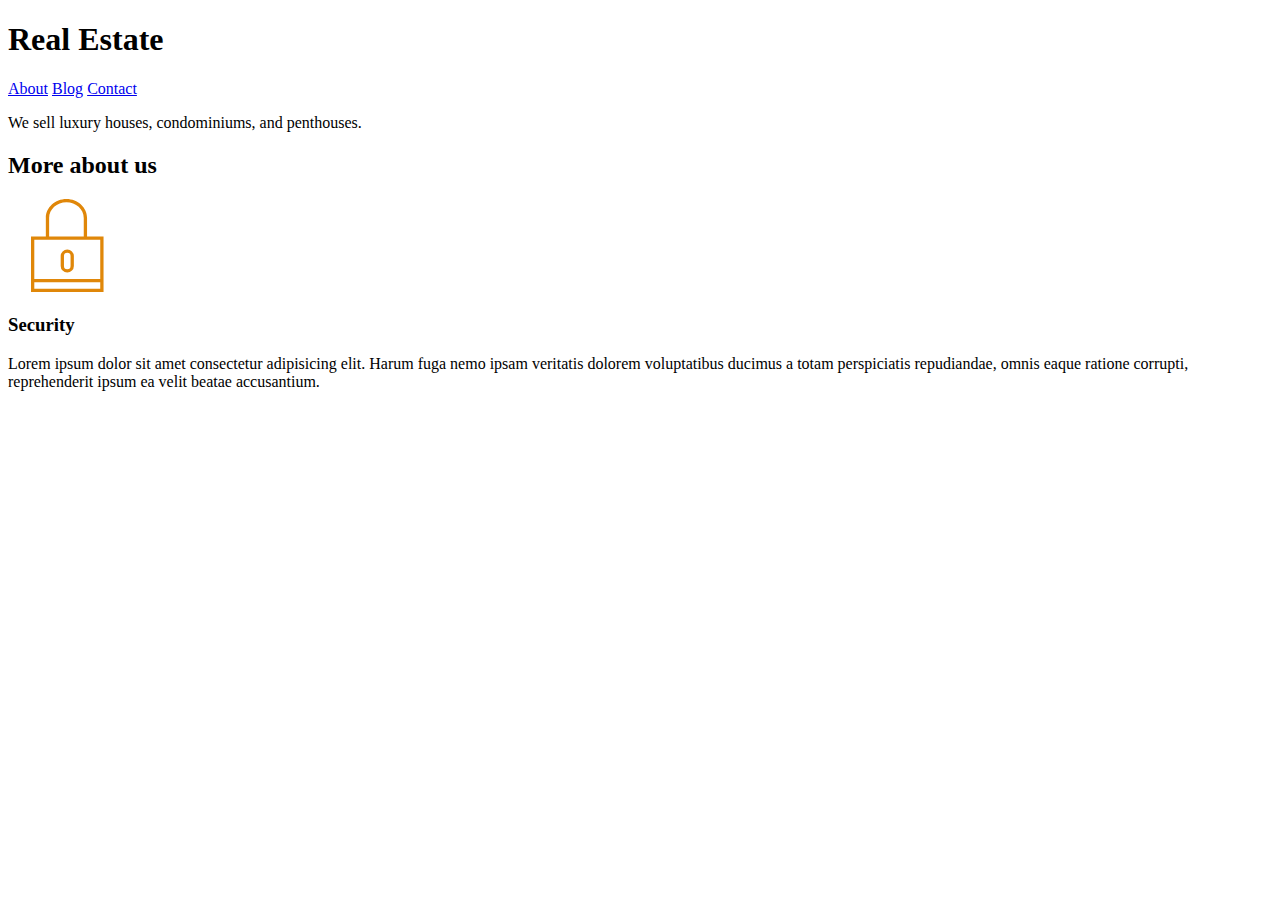
==== index.html @ ea69bbbc "first version ch57" ====
<!DOCTYPE html>
<html lang="en">
<head>
    <meta charset="UTF-8">
    <meta name="viewport" content="width=device-width, initial-scale=1.0">
    <title>Document</title>
</head>
<body>
    <header>
        <h1>Real Estate</h1>
        <nav>
            <a href="about.html">About</a>
            <a href="blog.html">Blog</a>
            <a href="contact.html">Contact</a>
        </nav>
        <p>We sell luxury houses, condominiums, and penthouses.</p>
    </header>
    <main>
        <h2>More about us</h2>

        <div>
            <img src="./img/icon1.svg" alt="">
            <h3>Security</h3>
            <p>Lorem ipsum dolor sit amet consectetur adipisicing elit. Harum fuga nemo ipsam veritatis dolorem voluptatibus ducimus a totam perspiciatis repudiandae, omnis eaque ratione corrupti, reprehenderit ipsum ea velit beatae accusantium.</p>
        </div>
    </main>

</body>
</html>
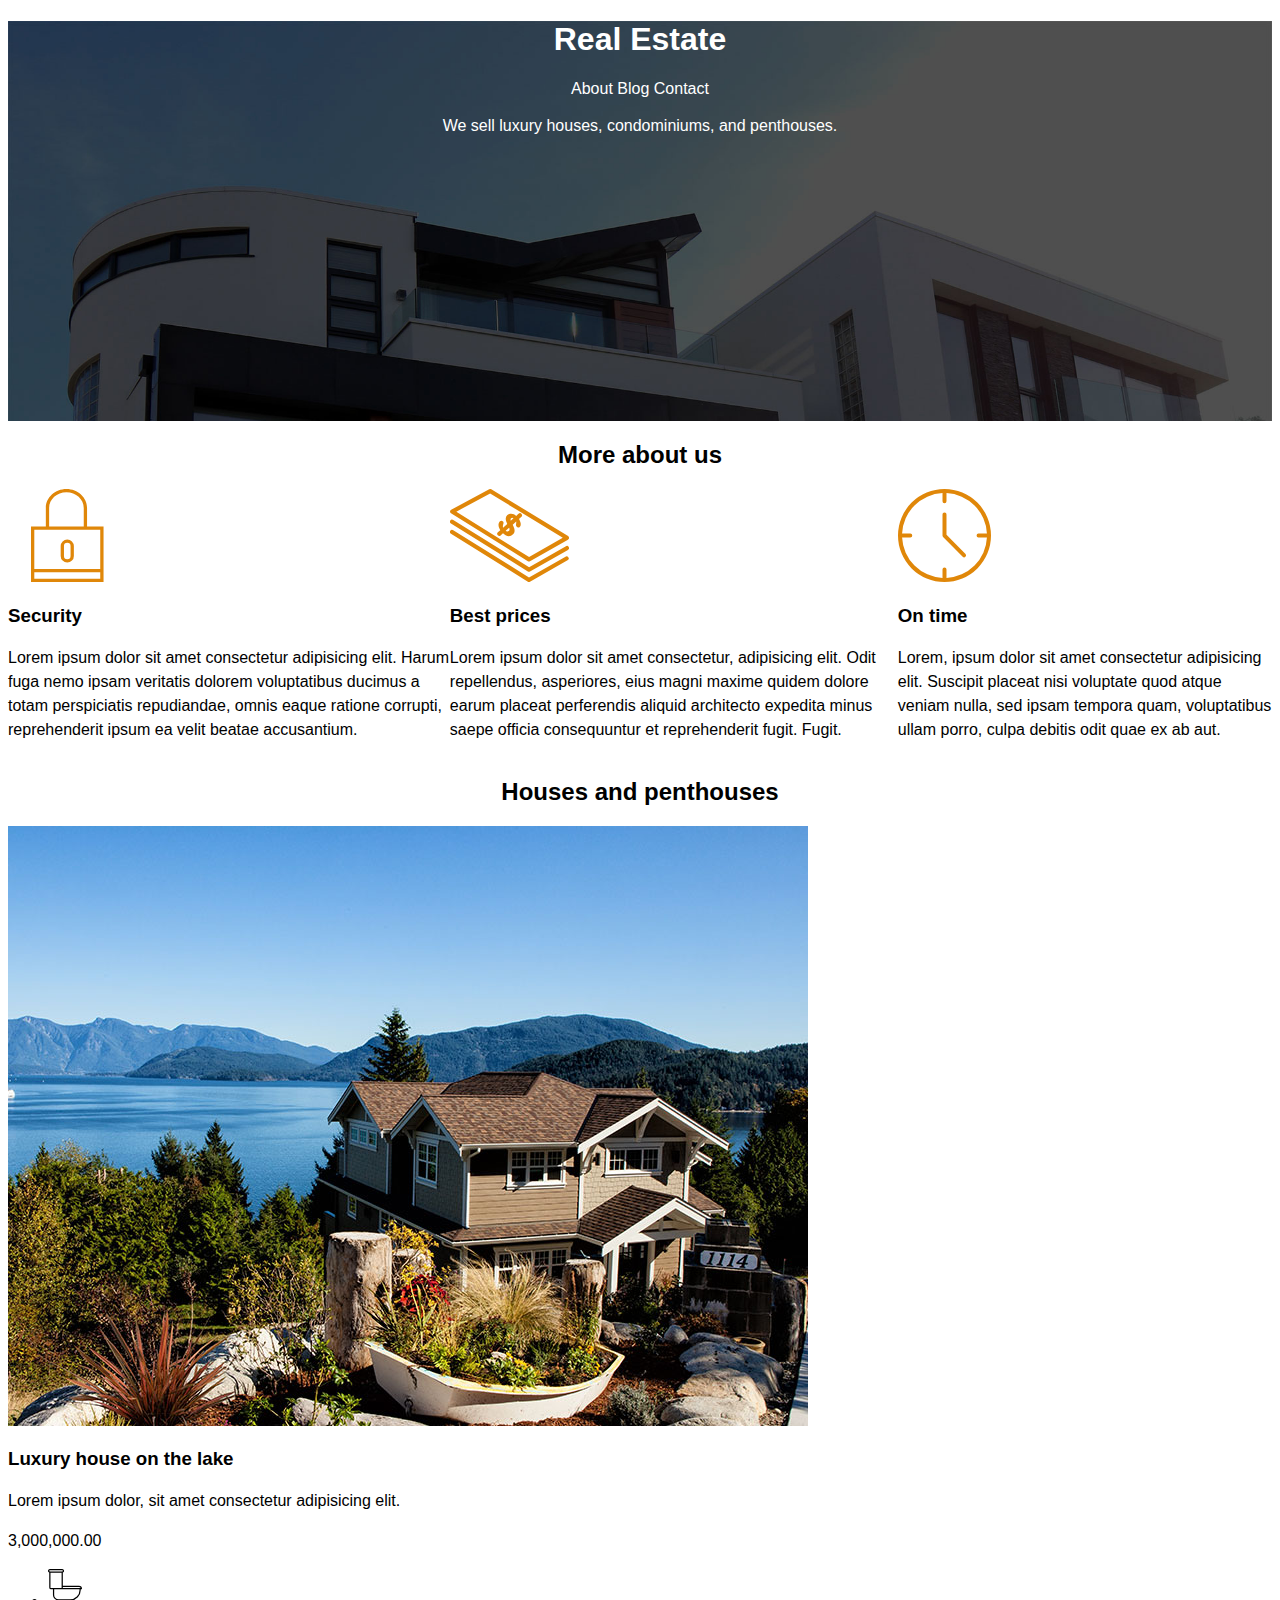
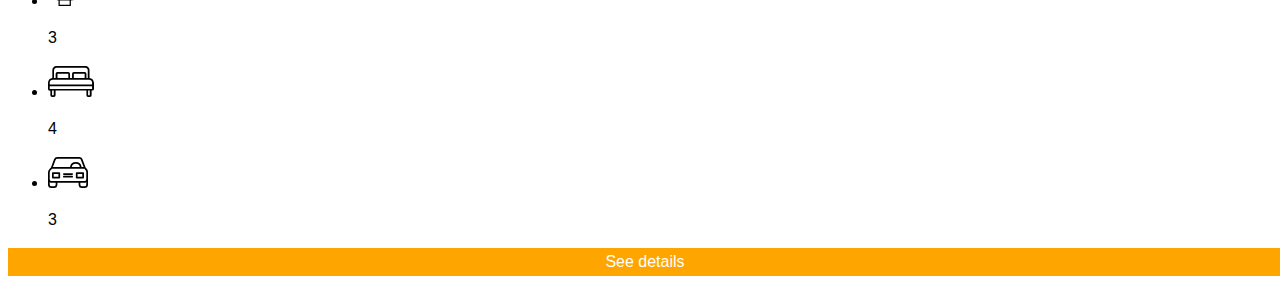
==== commit 95dcbe87: "session 2" ====
--- a/index.html
+++ b/index.html
@@ -3,6 +3,7 @@
 <head>
     <meta charset="UTF-8">
     <meta name="viewport" content="width=device-width, initial-scale=1.0">
+    <link rel="stylesheet" href="mystyle.css">
     <title>Document</title>
 </head>
 <body>
@@ -17,13 +18,59 @@
     </header>
     <main>
         <h2>More about us</h2>
+        <div class="about-container">
+            <div>
+                <img src="./img/icon1.svg" alt="">
+                <h3>Security</h3>
+                <p>Lorem ipsum dolor sit amet consectetur adipisicing elit. Harum fuga nemo ipsam veritatis dolorem voluptatibus ducimus a totam perspiciatis repudiandae, omnis eaque ratione corrupti, reprehenderit ipsum ea velit beatae accusantium.</p>
+            </div>
 
-        <div>
-            <img src="./img/icon1.svg" alt="">
-            <h3>Security</h3>
-            <p>Lorem ipsum dolor sit amet consectetur adipisicing elit. Harum fuga nemo ipsam veritatis dolorem voluptatibus ducimus a totam perspiciatis repudiandae, omnis eaque ratione corrupti, reprehenderit ipsum ea velit beatae accusantium.</p>
+            <div>
+                <img src="./img/icon2.svg" alt="">
+                <h3>Best prices</h3>
+                <p>Lorem ipsum dolor sit amet consectetur, adipisicing elit. Odit repellendus, asperiores, eius magni maxime quidem dolore earum placeat perferendis aliquid architecto expedita minus saepe officia consequuntur et reprehenderit fugit. Fugit.</p>
+            </div>
+
+            <div>
+                <img src="./img/icon3.svg" alt="">
+                <h3>On time</h3>
+                <p>Lorem, ipsum dolor sit amet consectetur adipisicing elit. Suscipit placeat nisi voluptate quod atque veniam nulla, sed ipsam tempora quam, voluptatibus ullam porro, culpa debitis odit quae ex ab aut.</p>
+            </div>
         </div>
+
     </main>
+
+    <!-- new section -->
+    <section>
+        <h2>Houses and penthouses</h2>
+        <div class="houses-container">
+
+            <div>
+                <img src="./img/announcement1.jpg" alt="this is in case of emergency">
+                <h3>Luxury house on the lake</h3>
+                <p>Lorem ipsum dolor, sit amet consectetur adipisicing elit.</p>
+                <p>3,000,000.00</p>
+                <ul>
+                    <li>
+                        <img src="./img/icon_wc.svg" alt="icon of wc">
+                        <p>3</p>
+                    </li>
+                    <li>
+                        <img src="./img/icon_room.svg" alt="icon room">
+                        <p>4</p>
+                    </li>
+                    <li>
+                        <img src="./img/icon_parking.svg" alt="">
+                        <p>3</p>
+                    </li>
+                </ul>
+
+                <a class="btn-details" href="#">See details</a>
+            </div>
+
+        </div>
+    </section>
+
 
 </body>
 </html>--- a/mystyle.css
+++ b/mystyle.css
@@ -0,0 +1,35 @@
+body{
+    font-family: arial;
+}
+a{
+    color:white;
+    text-decoration: none;
+}
+h2{
+    text-align: center;
+}
+p{
+    line-height: 1.5;
+}
+img{
+    max-width: 100%;
+}
+header{
+    background-image: url(./img/header.jpg);
+    height: 400px;
+    background-size:cover;
+    color:white;
+    text-align: center;
+}
+
+.about-container{
+    display: flex;
+}
+
+.btn-details{
+    display: block;
+    background-color: orange;
+    width:100%;
+    text-align: center;
+    padding: 5px;
+}
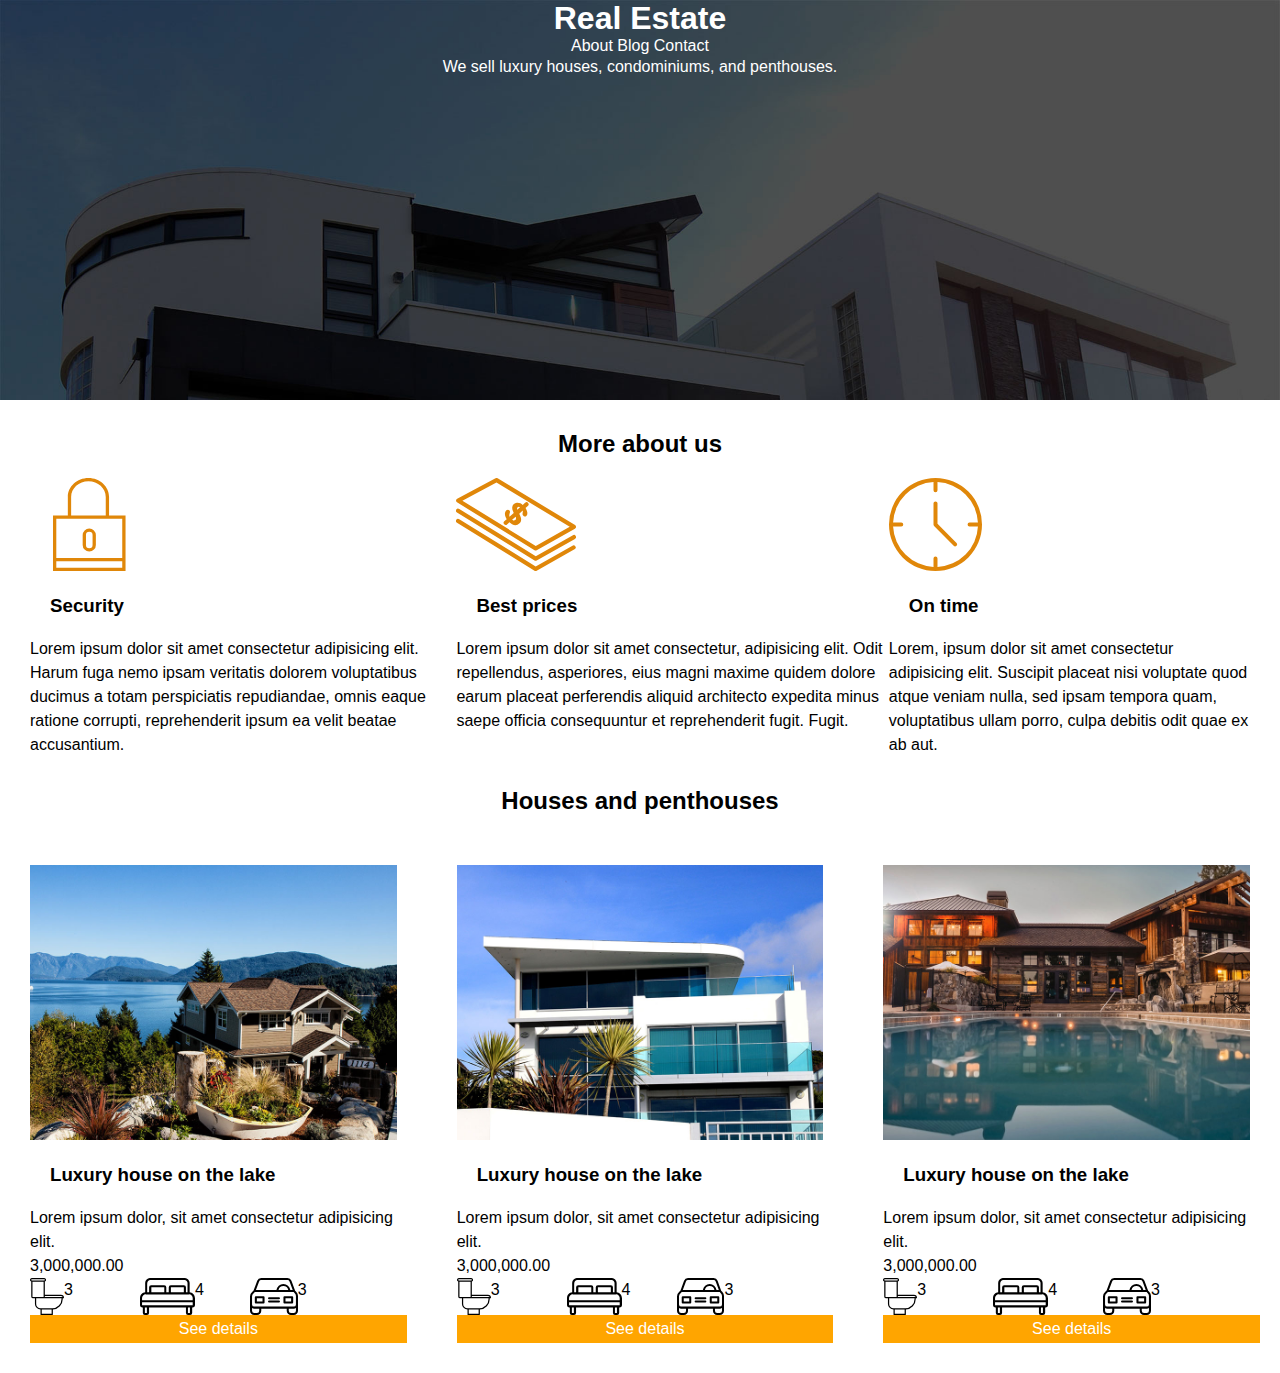
==== commit 8036ce3d: "improving the index" ====
--- a/index.html
+++ b/index.html
@@ -45,12 +45,12 @@
         <h2>Houses and penthouses</h2>
         <div class="houses-container">
 
-            <div>
+            <div class="house-item">
                 <img src="./img/announcement1.jpg" alt="this is in case of emergency">
                 <h3>Luxury house on the lake</h3>
                 <p>Lorem ipsum dolor, sit amet consectetur adipisicing elit.</p>
                 <p>3,000,000.00</p>
-                <ul>
+                <ul class="icons-container">
                     <li>
                         <img src="./img/icon_wc.svg" alt="icon of wc">
                         <p>3</p>
@@ -68,6 +68,53 @@
                 <a class="btn-details" href="#">See details</a>
             </div>
 
+            <div class="house-item">
+                <img src="./img/announcement2.jpg" alt="this is in case of emergency">
+                <h3>Luxury house on the lake</h3>
+                <p>Lorem ipsum dolor, sit amet consectetur adipisicing elit.</p>
+                <p>3,000,000.00</p>
+                <ul class="icons-container">
+                    <li>
+                        <img src="./img/icon_wc.svg" alt="icon of wc">
+                        <p>3</p>
+                    </li>
+                    <li>
+                        <img src="./img/icon_room.svg" alt="icon room">
+                        <p>4</p>
+                    </li>
+                    <li>
+                        <img src="./img/icon_parking.svg" alt="">
+                        <p>3</p>
+                    </li>
+                </ul>
+
+                <a class="btn-details" href="#">See details</a>
+            </div>
+
+            <div class="house-item">
+                <img src="./img/announcement3.jpg" alt="this is in case of emergency">
+                <h3>Luxury house on the lake</h3>
+                <p>Lorem ipsum dolor, sit amet consectetur adipisicing elit.</p>
+                <p>3,000,000.00</p>
+                <ul class="icons-container">
+                    <li>
+                        <img src="./img/icon_wc.svg" alt="icon of wc">
+                        <p>3</p>
+                    </li>
+                    <li>
+                        <img src="./img/icon_room.svg" alt="icon room">
+                        <p>4</p>
+                    </li>
+                    <li>
+                        <img src="./img/icon_parking.svg" alt="">
+                        <p>3</p>
+                    </li>
+                </ul>
+
+                <a class="btn-details" href="#">See details</a>
+            </div>
+            
+
         </div>
     </section>
 
--- a/mystyle.css
+++ b/mystyle.css
@@ -1,3 +1,7 @@
+*{/*selecting all the HTML elements*/
+    margin:0;
+    padding:0;
+}
 body{
     font-family: arial;
 }
@@ -7,6 +11,10 @@
 }
 h2{
     text-align: center;
+    margin:20px;
+}
+h3{
+    margin:20px;
 }
 p{
     line-height: 1.5;
@@ -21,9 +29,19 @@
     color:white;
     text-align: center;
 }
-
+main{
+    margin: 30px;
+}
 .about-container{
     display: flex;
+    flex-direction: row;
+    justify-content: space-between;
+}
+@media(max-width:768px){
+    .about-container{
+        flex-direction: column;
+        text-align: center;
+    }
 }
 
 .btn-details{
@@ -33,3 +51,17 @@
     text-align: center;
     padding: 5px;
 }
+
+.houses-container{
+    display:flex;
+}
+.house-item{
+    margin: 30px;
+}
+.icons-container{
+    display: flex;
+}
+.icons-container li{
+    display: flex;
+    width: 30%;
+}
